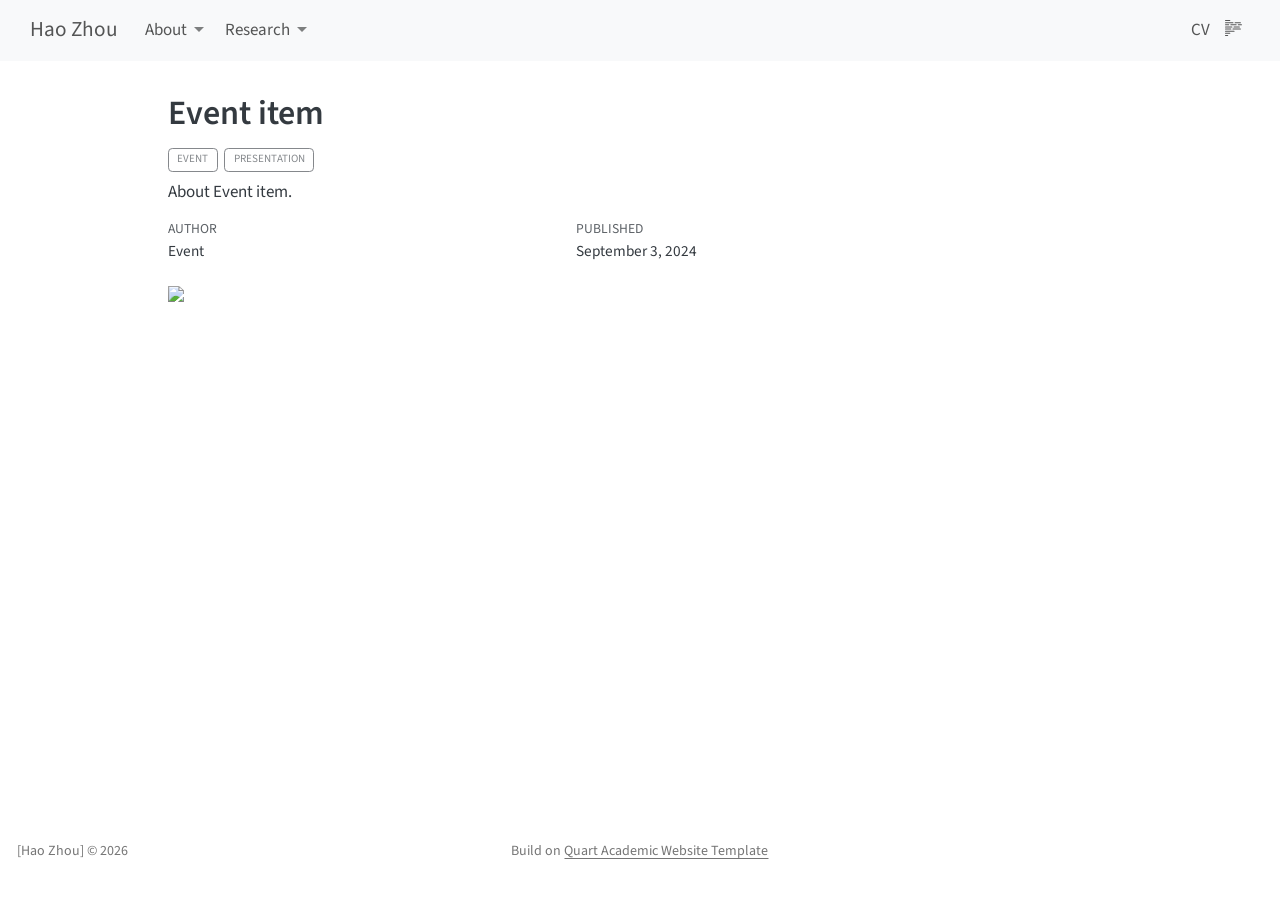
==== docs/posts/event-title/index.html @ 426ab24c "try" ====
<!DOCTYPE html>
<html xmlns="http://www.w3.org/1999/xhtml" lang="en" xml:lang="en"><head>

<meta charset="utf-8">
<meta name="generator" content="quarto-1.8.27">

<meta name="viewport" content="width=device-width, initial-scale=1.0, user-scalable=yes">

<meta name="author" content="Hao Zhou">
<meta name="dcterms.date" content="2024-09-03">
<meta name="description" content="Academic homepage of Hao Zhou">

<title>Event item – Hao Zhou</title>
<style>
code{white-space: pre-wrap;}
span.smallcaps{font-variant: small-caps;}
div.columns{display: flex; gap: min(4vw, 1.5em);}
div.column{flex: auto; overflow-x: auto;}
div.hanging-indent{margin-left: 1.5em; text-indent: -1.5em;}
ul.task-list{list-style: none;}
ul.task-list li input[type="checkbox"] {
  width: 0.8em;
  margin: 0 0.8em 0.2em -1em; /* quarto-specific, see https://github.com/quarto-dev/quarto-cli/issues/4556 */ 
  vertical-align: middle;
}
</style>


<script src="../../site_libs/quarto-nav/quarto-nav.js"></script>
<script src="../../site_libs/quarto-nav/headroom.min.js"></script>
<script src="../../site_libs/clipboard/clipboard.min.js"></script>
<script src="../../site_libs/quarto-search/autocomplete.umd.js"></script>
<script src="../../site_libs/quarto-search/fuse.min.js"></script>
<script src="../../site_libs/quarto-search/quarto-search.js"></script>
<meta name="quarto:offset" content="../../">
<script src="../../site_libs/quarto-html/quarto.js" type="module"></script>
<script src="../../site_libs/quarto-html/tabsets/tabsets.js" type="module"></script>
<script src="../../site_libs/quarto-html/axe/axe-check.js" type="module"></script>
<script src="../../site_libs/quarto-html/popper.min.js"></script>
<script src="../../site_libs/quarto-html/tippy.umd.min.js"></script>
<script src="../../site_libs/quarto-html/anchor.min.js"></script>
<link href="../../site_libs/quarto-html/tippy.css" rel="stylesheet">
<link href="../../site_libs/quarto-html/quarto-syntax-highlighting-ed96de9b727972fe78a7b5d16c58bf87.css" rel="stylesheet" id="quarto-text-highlighting-styles">
<script src="../../site_libs/bootstrap/bootstrap.min.js"></script>
<link href="../../site_libs/bootstrap/bootstrap-icons.css" rel="stylesheet">
<link href="../../site_libs/bootstrap/bootstrap-5e6bd0f431d9db1b2e65cd770f46ab1a.min.css" rel="stylesheet" append-hash="true" id="quarto-bootstrap" data-mode="light">
<script id="quarto-search-options" type="application/json">{
  "location": "navbar",
  "copy-button": false,
  "collapse-after": 3,
  "panel-placement": "end",
  "type": "textbox",
  "limit": 50,
  "keyboard-shortcut": [
    "f",
    "/",
    "s"
  ],
  "language": {
    "search-no-results-text": "No results",
    "search-matching-documents-text": "matching documents",
    "search-copy-link-title": "Copy link to search",
    "search-hide-matches-text": "Hide additional matches",
    "search-more-match-text": "more match in this document",
    "search-more-matches-text": "more matches in this document",
    "search-clear-button-title": "Clear",
    "search-text-placeholder": "",
    "search-detached-cancel-button-title": "Cancel",
    "search-submit-button-title": "Submit",
    "search-label": "Search"
  }
}</script>

<!-- 
Load Academicons v1: https://jpswalsh.github.io/academicons/
-->
<link rel="stylesheet" href="https://cdn.jsdelivr.net/gh/jpswalsh/academicons@1/css/academicons.min.css">

<link rel="stylesheet" href="http://maxcdn.bootstrapcdn.com/font-awesome/4.3.0/css/font-awesome.min.css">


<!---
The following code are needed to show dimension citation and altmetrics.
https://api.altmetric.com/embeds.html
https://badge.dimensions.ai/
--->

<script type="text/javascript" src="https://d1bxh8uas1mnw7.cloudfront.net/assets/embed.js"></script>

<script async="" src="https://badge.dimensions.ai/badge.js" charset="utf-8"></script>

<script type="text/javascript" src="//cdn.plu.mx/widget-popup.js"></script>


<link rel="stylesheet" href="../../styles.css">
<meta property="og:title" content="Event item – Hao Zhou">
<meta property="og:description" content="About Event item.">
<meta property="og:image" content="https://hao23zh.github.io/files/images/placeholder2.JPG">
<meta property="og:site_name" content="Hao Zhou">
<meta name="twitter:title" content="Event item – Hao Zhou">
<meta name="twitter:description" content="About Event item.">
<meta name="twitter:image" content="https://hao23zh.github.io/files/images/placeholder2.JPG">
<meta name="twitter:card" content="summary_large_image">
</head>

<body class="nav-fixed quarto-light">

<div id="quarto-search-results"></div>
  <header id="quarto-header" class="headroom fixed-top">
    <nav class="navbar navbar-expand-lg " data-bs-theme="dark">
      <div class="navbar-container container-fluid">
      <div class="navbar-brand-container mx-auto">
    <a class="navbar-brand" href="../../index.html">
    <span class="navbar-title">Hao Zhou</span>
    </a>
  </div>
            <div id="quarto-search" class="" title="Search"></div>
          <button class="navbar-toggler" type="button" data-bs-toggle="collapse" data-bs-target="#navbarCollapse" aria-controls="navbarCollapse" role="menu" aria-expanded="false" aria-label="Toggle navigation" onclick="if (window.quartoToggleHeadroom) { window.quartoToggleHeadroom(); }">
  <span class="navbar-toggler-icon"></span>
</button>
          <div class="collapse navbar-collapse" id="navbarCollapse">
            <ul class="navbar-nav navbar-nav-scroll me-auto">
  <li class="nav-item dropdown ">
    <a class="nav-link dropdown-toggle" href="#" id="nav-menu-about" role="link" data-bs-toggle="dropdown" aria-expanded="false">
 <span class="menu-text">About</span>
    </a>
    <ul class="dropdown-menu" aria-labelledby="nav-menu-about">    
        <li>
    <a class="dropdown-item" href="../../posts.html#category=news">
 <span class="dropdown-text">News</span></a>
  </li>  
        <li>
    <a class="dropdown-item" href="../../contact.html">
 <span class="dropdown-text">Contact</span></a>
  </li>  
    </ul>
  </li>
  <li class="nav-item dropdown ">
    <a class="nav-link dropdown-toggle" href="#" id="nav-menu-research" role="link" data-bs-toggle="dropdown" aria-expanded="false">
 <span class="menu-text">Research</span>
    </a>
    <ul class="dropdown-menu" aria-labelledby="nav-menu-research">    
        <li>
    <a class="dropdown-item" href="../../publications.html">
 <span class="dropdown-text">Publications</span></a>
  </li>  
        <li>
    <a class="dropdown-item" href="../../posts.html#category=paper">
 <span class="dropdown-text">Selected Papers</span></a>
  </li>  
        <li>
    <a class="dropdown-item" href="../../projects.html">
 <span class="dropdown-text">Grants</span></a>
  </li>  
    </ul>
  </li>
</ul>
            <ul class="navbar-nav navbar-nav-scroll ms-auto">
  <li class="nav-item">
    <a class="nav-link" href="../../files/nsf-biosketch.pdf"> 
<span class="menu-text">CV</span></a>
  </li>  
</ul>
          </div> <!-- /navcollapse -->
            <div class="quarto-navbar-tools">
  <a href="" class="quarto-reader-toggle quarto-navigation-tool px-1" onclick="window.quartoToggleReader(); return false;" title="Toggle reader mode">
  <div class="quarto-reader-toggle-btn">
  <i class="bi"></i>
  </div>
</a>
</div>
      </div> <!-- /container-fluid -->
    </nav>
</header>
<!-- content -->
<div id="quarto-content" class="quarto-container page-columns page-rows-contents page-layout-article page-navbar">
<!-- sidebar -->
<!-- margin-sidebar -->
    <div id="quarto-margin-sidebar" class="sidebar margin-sidebar zindex-bottom">
        
    </div>
<!-- main -->
<main class="content" id="quarto-document-content">

<header id="title-block-header" class="quarto-title-block default">
<div class="quarto-title">
<h1 class="title">Event item</h1>
  <div class="quarto-categories">
    <div class="quarto-category">event</div>
    <div class="quarto-category">presentation</div>
  </div>
  </div>

<div>
  <div class="description">
    About Event item.
  </div>
</div>


<div class="quarto-title-meta">

    <div>
    <div class="quarto-title-meta-heading">Author</div>
    <div class="quarto-title-meta-contents">
             <p>Event </p>
          </div>
  </div>
    
    <div>
    <div class="quarto-title-meta-heading">Published</div>
    <div class="quarto-title-meta-contents">
      <p class="date">September 3, 2024</p>
    </div>
  </div>
  
    
  </div>
  


</header>


<p><a href="https://drganghe.github.io/quarto-academic-website-template/"><img src="../..\files/images/placeholder2.JPG" class="img-fluid" style="width:90.0%"></a></p>
<!--Include social share buttons-->
<!-- 
AddToAny check more: https://www.addtoany.com/buttons/for/website 
Using includes will make edits easier, will only need to add or remove button here if needed.
https://quarto.org/docs/authoring/includes.html
-->
<div class="a2a_kit a2a_kit_size_32 a2a_default_style">
<p><a class="a2a_dd" href="https://www.addtoany.com/share"></a> <a class="a2a_button_linkedin"></a> <a class="a2a_button_bluesky"></a> <a class="a2a_button_facebook"></a> <a class="a2a_button_copy_link"></a> <a class="a2a_button_email"></a></p>
</div>
<script async="" src="https://static.addtoany.com/menu/page.js"></script>



</main> <!-- /main -->
<script id="quarto-html-after-body" type="application/javascript">
  window.document.addEventListener("DOMContentLoaded", function (event) {
    const icon = "";
    const anchorJS = new window.AnchorJS();
    anchorJS.options = {
      placement: 'right',
      icon: icon
    };
    anchorJS.add('.anchored');
    const isCodeAnnotation = (el) => {
      for (const clz of el.classList) {
        if (clz.startsWith('code-annotation-')) {                     
          return true;
        }
      }
      return false;
    }
    const onCopySuccess = function(e) {
      // button target
      const button = e.trigger;
      // don't keep focus
      button.blur();
      // flash "checked"
      button.classList.add('code-copy-button-checked');
      var currentTitle = button.getAttribute("title");
      button.setAttribute("title", "Copied!");
      let tooltip;
      if (window.bootstrap) {
        button.setAttribute("data-bs-toggle", "tooltip");
        button.setAttribute("data-bs-placement", "left");
        button.setAttribute("data-bs-title", "Copied!");
        tooltip = new bootstrap.Tooltip(button, 
          { trigger: "manual", 
            customClass: "code-copy-button-tooltip",
            offset: [0, -8]});
        tooltip.show();    
      }
      setTimeout(function() {
        if (tooltip) {
          tooltip.hide();
          button.removeAttribute("data-bs-title");
          button.removeAttribute("data-bs-toggle");
          button.removeAttribute("data-bs-placement");
        }
        button.setAttribute("title", currentTitle);
        button.classList.remove('code-copy-button-checked');
      }, 1000);
      // clear code selection
      e.clearSelection();
    }
    const getTextToCopy = function(trigger) {
      const outerScaffold = trigger.parentElement.cloneNode(true);
      const codeEl = outerScaffold.querySelector('code');
      for (const childEl of codeEl.children) {
        if (isCodeAnnotation(childEl)) {
          childEl.remove();
        }
      }
      return codeEl.innerText;
    }
    const clipboard = new window.ClipboardJS('.code-copy-button:not([data-in-quarto-modal])', {
      text: getTextToCopy
    });
    clipboard.on('success', onCopySuccess);
    if (window.document.getElementById('quarto-embedded-source-code-modal')) {
      const clipboardModal = new window.ClipboardJS('.code-copy-button[data-in-quarto-modal]', {
        text: getTextToCopy,
        container: window.document.getElementById('quarto-embedded-source-code-modal')
      });
      clipboardModal.on('success', onCopySuccess);
    }
      var localhostRegex = new RegExp(/^(?:http|https):\/\/localhost\:?[0-9]*\//);
      var mailtoRegex = new RegExp(/^mailto:/);
        var filterRegex = new RegExp("^(?:http:|https:)\/\/hao23zh\.github\.io\/custom");
      var isInternal = (href) => {
          return filterRegex.test(href) || localhostRegex.test(href) || mailtoRegex.test(href);
      }
      // Inspect non-navigation links and adorn them if external
     var links = window.document.querySelectorAll('a[href]:not(.nav-link):not(.navbar-brand):not(.toc-action):not(.sidebar-link):not(.sidebar-item-toggle):not(.pagination-link):not(.no-external):not([aria-hidden]):not(.dropdown-item):not(.quarto-navigation-tool):not(.about-link)');
      for (var i=0; i<links.length; i++) {
        const link = links[i];
        if (!isInternal(link.href)) {
          // undo the damage that might have been done by quarto-nav.js in the case of
          // links that we want to consider external
          if (link.dataset.originalHref !== undefined) {
            link.href = link.dataset.originalHref;
          }
            // target, if specified
            link.setAttribute("target", "_blank");
            if (link.getAttribute("rel") === null) {
              link.setAttribute("rel", "noopener");
            }
        }
      }
    function tippyHover(el, contentFn, onTriggerFn, onUntriggerFn) {
      const config = {
        allowHTML: true,
        maxWidth: 500,
        delay: 100,
        arrow: false,
        appendTo: function(el) {
            return el.parentElement;
        },
        interactive: true,
        interactiveBorder: 10,
        theme: 'quarto',
        placement: 'bottom-start',
      };
      if (contentFn) {
        config.content = contentFn;
      }
      if (onTriggerFn) {
        config.onTrigger = onTriggerFn;
      }
      if (onUntriggerFn) {
        config.onUntrigger = onUntriggerFn;
      }
      window.tippy(el, config); 
    }
    const noterefs = window.document.querySelectorAll('a[role="doc-noteref"]');
    for (var i=0; i<noterefs.length; i++) {
      const ref = noterefs[i];
      tippyHover(ref, function() {
        // use id or data attribute instead here
        let href = ref.getAttribute('data-footnote-href') || ref.getAttribute('href');
        try { href = new URL(href).hash; } catch {}
        const id = href.replace(/^#\/?/, "");
        const note = window.document.getElementById(id);
        if (note) {
          return note.innerHTML;
        } else {
          return "";
        }
      });
    }
    const xrefs = window.document.querySelectorAll('a.quarto-xref');
    const processXRef = (id, note) => {
      // Strip column container classes
      const stripColumnClz = (el) => {
        el.classList.remove("page-full", "page-columns");
        if (el.children) {
          for (const child of el.children) {
            stripColumnClz(child);
          }
        }
      }
      stripColumnClz(note)
      if (id === null || id.startsWith('sec-')) {
        // Special case sections, only their first couple elements
        const container = document.createElement("div");
        if (note.children && note.children.length > 2) {
          container.appendChild(note.children[0].cloneNode(true));
          for (let i = 1; i < note.children.length; i++) {
            const child = note.children[i];
            if (child.tagName === "P" && child.innerText === "") {
              continue;
            } else {
              container.appendChild(child.cloneNode(true));
              break;
            }
          }
          if (window.Quarto?.typesetMath) {
            window.Quarto.typesetMath(container);
          }
          return container.innerHTML
        } else {
          if (window.Quarto?.typesetMath) {
            window.Quarto.typesetMath(note);
          }
          return note.innerHTML;
        }
      } else {
        // Remove any anchor links if they are present
        const anchorLink = note.querySelector('a.anchorjs-link');
        if (anchorLink) {
          anchorLink.remove();
        }
        if (window.Quarto?.typesetMath) {
          window.Quarto.typesetMath(note);
        }
        if (note.classList.contains("callout")) {
          return note.outerHTML;
        } else {
          return note.innerHTML;
        }
      }
    }
    for (var i=0; i<xrefs.length; i++) {
      const xref = xrefs[i];
      tippyHover(xref, undefined, function(instance) {
        instance.disable();
        let url = xref.getAttribute('href');
        let hash = undefined; 
        if (url.startsWith('#')) {
          hash = url;
        } else {
          try { hash = new URL(url).hash; } catch {}
        }
        if (hash) {
          const id = hash.replace(/^#\/?/, "");
          const note = window.document.getElementById(id);
          if (note !== null) {
            try {
              const html = processXRef(id, note.cloneNode(true));
              instance.setContent(html);
            } finally {
              instance.enable();
              instance.show();
            }
          } else {
            // See if we can fetch this
            fetch(url.split('#')[0])
            .then(res => res.text())
            .then(html => {
              const parser = new DOMParser();
              const htmlDoc = parser.parseFromString(html, "text/html");
              const note = htmlDoc.getElementById(id);
              if (note !== null) {
                const html = processXRef(id, note);
                instance.setContent(html);
              } 
            }).finally(() => {
              instance.enable();
              instance.show();
            });
          }
        } else {
          // See if we can fetch a full url (with no hash to target)
          // This is a special case and we should probably do some content thinning / targeting
          fetch(url)
          .then(res => res.text())
          .then(html => {
            const parser = new DOMParser();
            const htmlDoc = parser.parseFromString(html, "text/html");
            const note = htmlDoc.querySelector('main.content');
            if (note !== null) {
              // This should only happen for chapter cross references
              // (since there is no id in the URL)
              // remove the first header
              if (note.children.length > 0 && note.children[0].tagName === "HEADER") {
                note.children[0].remove();
              }
              const html = processXRef(null, note);
              instance.setContent(html);
            } 
          }).finally(() => {
            instance.enable();
            instance.show();
          });
        }
      }, function(instance) {
      });
    }
        let selectedAnnoteEl;
        const selectorForAnnotation = ( cell, annotation) => {
          let cellAttr = 'data-code-cell="' + cell + '"';
          let lineAttr = 'data-code-annotation="' +  annotation + '"';
          const selector = 'span[' + cellAttr + '][' + lineAttr + ']';
          return selector;
        }
        const selectCodeLines = (annoteEl) => {
          const doc = window.document;
          const targetCell = annoteEl.getAttribute("data-target-cell");
          const targetAnnotation = annoteEl.getAttribute("data-target-annotation");
          const annoteSpan = window.document.querySelector(selectorForAnnotation(targetCell, targetAnnotation));
          const lines = annoteSpan.getAttribute("data-code-lines").split(",");
          const lineIds = lines.map((line) => {
            return targetCell + "-" + line;
          })
          let top = null;
          let height = null;
          let parent = null;
          if (lineIds.length > 0) {
              //compute the position of the single el (top and bottom and make a div)
              const el = window.document.getElementById(lineIds[0]);
              top = el.offsetTop;
              height = el.offsetHeight;
              parent = el.parentElement.parentElement;
            if (lineIds.length > 1) {
              const lastEl = window.document.getElementById(lineIds[lineIds.length - 1]);
              const bottom = lastEl.offsetTop + lastEl.offsetHeight;
              height = bottom - top;
            }
            if (top !== null && height !== null && parent !== null) {
              // cook up a div (if necessary) and position it 
              let div = window.document.getElementById("code-annotation-line-highlight");
              if (div === null) {
                div = window.document.createElement("div");
                div.setAttribute("id", "code-annotation-line-highlight");
                div.style.position = 'absolute';
                parent.appendChild(div);
              }
              div.style.top = top - 2 + "px";
              div.style.height = height + 4 + "px";
              div.style.left = 0;
              let gutterDiv = window.document.getElementById("code-annotation-line-highlight-gutter");
              if (gutterDiv === null) {
                gutterDiv = window.document.createElement("div");
                gutterDiv.setAttribute("id", "code-annotation-line-highlight-gutter");
                gutterDiv.style.position = 'absolute';
                const codeCell = window.document.getElementById(targetCell);
                const gutter = codeCell.querySelector('.code-annotation-gutter');
                gutter.appendChild(gutterDiv);
              }
              gutterDiv.style.top = top - 2 + "px";
              gutterDiv.style.height = height + 4 + "px";
            }
            selectedAnnoteEl = annoteEl;
          }
        };
        const unselectCodeLines = () => {
          const elementsIds = ["code-annotation-line-highlight", "code-annotation-line-highlight-gutter"];
          elementsIds.forEach((elId) => {
            const div = window.document.getElementById(elId);
            if (div) {
              div.remove();
            }
          });
          selectedAnnoteEl = undefined;
        };
          // Handle positioning of the toggle
      window.addEventListener(
        "resize",
        throttle(() => {
          elRect = undefined;
          if (selectedAnnoteEl) {
            selectCodeLines(selectedAnnoteEl);
          }
        }, 10)
      );
      function throttle(fn, ms) {
      let throttle = false;
      let timer;
        return (...args) => {
          if(!throttle) { // first call gets through
              fn.apply(this, args);
              throttle = true;
          } else { // all the others get throttled
              if(timer) clearTimeout(timer); // cancel #2
              timer = setTimeout(() => {
                fn.apply(this, args);
                timer = throttle = false;
              }, ms);
          }
        };
      }
        // Attach click handler to the DT
        const annoteDls = window.document.querySelectorAll('dt[data-target-cell]');
        for (const annoteDlNode of annoteDls) {
          annoteDlNode.addEventListener('click', (event) => {
            const clickedEl = event.target;
            if (clickedEl !== selectedAnnoteEl) {
              unselectCodeLines();
              const activeEl = window.document.querySelector('dt[data-target-cell].code-annotation-active');
              if (activeEl) {
                activeEl.classList.remove('code-annotation-active');
              }
              selectCodeLines(clickedEl);
              clickedEl.classList.add('code-annotation-active');
            } else {
              // Unselect the line
              unselectCodeLines();
              clickedEl.classList.remove('code-annotation-active');
            }
          });
        }
    const findCites = (el) => {
      const parentEl = el.parentElement;
      if (parentEl) {
        const cites = parentEl.dataset.cites;
        if (cites) {
          return {
            el,
            cites: cites.split(' ')
          };
        } else {
          return findCites(el.parentElement)
        }
      } else {
        return undefined;
      }
    };
    var bibliorefs = window.document.querySelectorAll('a[role="doc-biblioref"]');
    for (var i=0; i<bibliorefs.length; i++) {
      const ref = bibliorefs[i];
      const citeInfo = findCites(ref);
      if (citeInfo) {
        tippyHover(citeInfo.el, function() {
          var popup = window.document.createElement('div');
          citeInfo.cites.forEach(function(cite) {
            var citeDiv = window.document.createElement('div');
            citeDiv.classList.add('hanging-indent');
            citeDiv.classList.add('csl-entry');
            var biblioDiv = window.document.getElementById('ref-' + cite);
            if (biblioDiv) {
              citeDiv.innerHTML = biblioDiv.innerHTML;
            }
            popup.appendChild(citeDiv);
          });
          return popup.innerHTML;
        });
      }
    }
  });
  </script>
</div> <!-- /content -->
<footer class="footer">
  <div class="nav-footer">
    <div class="nav-footer-left">
[Hao Zhou] ©
<script>document.write(new Date().getFullYear())</script>
</div>   
    <div class="nav-footer-center">
<p>Build on <a href="https://github.com/drganghe/quarto-academic-website-template">Quart Academic Website Template</a></p>
</div>
    <div class="nav-footer-right">
      &nbsp;
    </div>
  </div>
</footer>




</body></html>
---- docs/site_libs/quarto-html/quarto-syntax-highlighting-ed96de9b727972fe78a7b5d16c58bf87.css ----
/* quarto syntax highlight colors */
:root {
  --quarto-hl-ot-color: #003B4F;
  --quarto-hl-at-color: #657422;
  --quarto-hl-ss-color: #20794D;
  --quarto-hl-an-color: #5E5E5E;
  --quarto-hl-fu-color: #4758AB;
  --quarto-hl-st-color: #20794D;
  --quarto-hl-cf-color: #003B4F;
  --quarto-hl-op-color: #5E5E5E;
  --quarto-hl-er-color: #AD0000;
  --quarto-hl-bn-color: #AD0000;
  --quarto-hl-al-color: #AD0000;
  --quarto-hl-va-color: #111111;
  --quarto-hl-bu-color: inherit;
  --quarto-hl-ex-color: inherit;
  --quarto-hl-pp-color: #AD0000;
  --quarto-hl-in-color: #5E5E5E;
  --quarto-hl-vs-color: #20794D;
  --quarto-hl-wa-color: #5E5E5E;
  --quarto-hl-do-color: #5E5E5E;
  --quarto-hl-im-color: #00769E;
  --quarto-hl-ch-color: #20794D;
  --quarto-hl-dt-color: #AD0000;
  --quarto-hl-fl-color: #AD0000;
  --quarto-hl-co-color: #5E5E5E;
  --quarto-hl-cv-color: #5E5E5E;
  --quarto-hl-cn-color: #8f5902;
  --quarto-hl-sc-color: #5E5E5E;
  --quarto-hl-dv-color: #AD0000;
  --quarto-hl-kw-color: #003B4F;
}

/* other quarto variables */
:root {
  --quarto-font-monospace: SFMono-Regular, Menlo, Monaco, Consolas, "Liberation Mono", "Courier New", monospace;
}

/* syntax highlight based on Pandoc's rules */
pre > code.sourceCode > span {
  color: #003B4F;
}

code.sourceCode > span {
  color: #003B4F;
}

div.sourceCode,
div.sourceCode pre.sourceCode {
  color: #003B4F;
}

/* Normal */
code span {
  color: #003B4F;
}

/* Alert */
code span.al {
  color: #AD0000;
  font-style: inherit;
}

/* Annotation */
code span.an {
  color: #5E5E5E;
  font-style: inherit;
}

/* Attribute */
code span.at {
  color: #657422;
  font-style: inherit;
}

/* BaseN */
code span.bn {
  color: #AD0000;
  font-style: inherit;
}

/* BuiltIn */
code span.bu {
  font-style: inherit;
}

/* ControlFlow */
code span.cf {
  color: #003B4F;
  font-weight: bold;
  font-style: inherit;
}

/* Char */
code span.ch {
  color: #20794D;
  font-style: inherit;
}

/* Constant */
code span.cn {
  color: #8f5902;
  font-style: inherit;
}

/* Comment */
code span.co {
  color: #5E5E5E;
  font-style: inherit;
}

/* CommentVar */
code span.cv {
  color: #5E5E5E;
  font-style: italic;
}

/* Documentation */
code span.do {
  color: #5E5E5E;
  font-style: italic;
}

/* DataType */
code span.dt {
  color: #AD0000;
  font-style: inherit;
}

/* DecVal */
code span.dv {
  color: #AD0000;
  font-style: inherit;
}

/* Error */
code span.er {
  color: #AD0000;
  font-style: inherit;
}

/* Extension */
code span.ex {
  font-style: inherit;
}

/* Float */
code span.fl {
  color: #AD0000;
  font-style: inherit;
}

/* Function */
code span.fu {
  color: #4758AB;
  font-style: inherit;
}

/* Import */
code span.im {
  color: #00769E;
  font-style: inherit;
}

/* Information */
code span.in {
  color: #5E5E5E;
  font-style: inherit;
}

/* Keyword */
code span.kw {
  color: #003B4F;
  font-weight: bold;
  font-style: inherit;
}

/* Operator */
code span.op {
  color: #5E5E5E;
  font-style: inherit;
}

/* Other */
code span.ot {
  color: #003B4F;
  font-style: inherit;
}

/* Preprocessor */
code span.pp {
  color: #AD0000;
  font-style: inherit;
}

/* SpecialChar */
code span.sc {
  color: #5E5E5E;
  font-style: inherit;
}

/* SpecialString */
code span.ss {
  color: #20794D;
  font-style: inherit;
}

/* String */
code span.st {
  color: #20794D;
  font-style: inherit;
}

/* Variable */
code span.va {
  color: #111111;
  font-style: inherit;
}

/* VerbatimString */
code span.vs {
  color: #20794D;
  font-style: inherit;
}

/* Warning */
code span.wa {
  color: #5E5E5E;
  font-style: italic;
}

.prevent-inlining {
  content: "</";
}

/*# sourceMappingURL=0920dd6d7437995b8cdf7429764427b1.css.map */
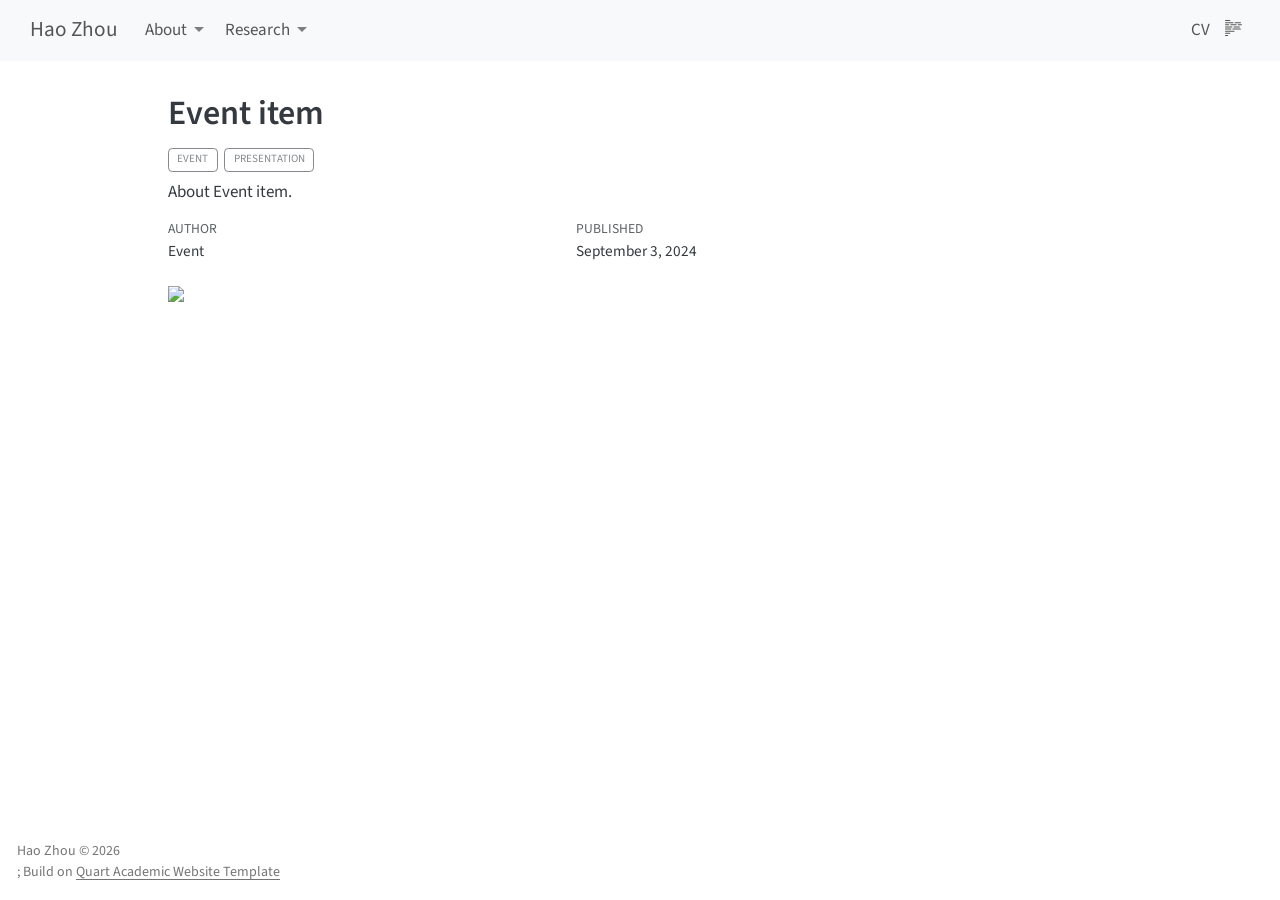
==== commit 9c2beb26: "try" ====
--- a/docs/posts/event-title/index.html
+++ b/docs/posts/event-title/index.html
@@ -646,12 +646,13 @@
 <footer class="footer">
   <div class="nav-footer">
     <div class="nav-footer-left">
-[Hao Zhou] ©
+Hao Zhou ©
 <script>document.write(new Date().getFullYear())</script>
+<p>; Build on <a href="https://github.com/drganghe/quarto-academic-website-template">Quart Academic Website Template</a></p>
 </div>   
     <div class="nav-footer-center">
-<p>Build on <a href="https://github.com/drganghe/quarto-academic-website-template">Quart Academic Website Template</a></p>
-</div>
+      &nbsp;
+    </div>
     <div class="nav-footer-right">
       &nbsp;
     </div>
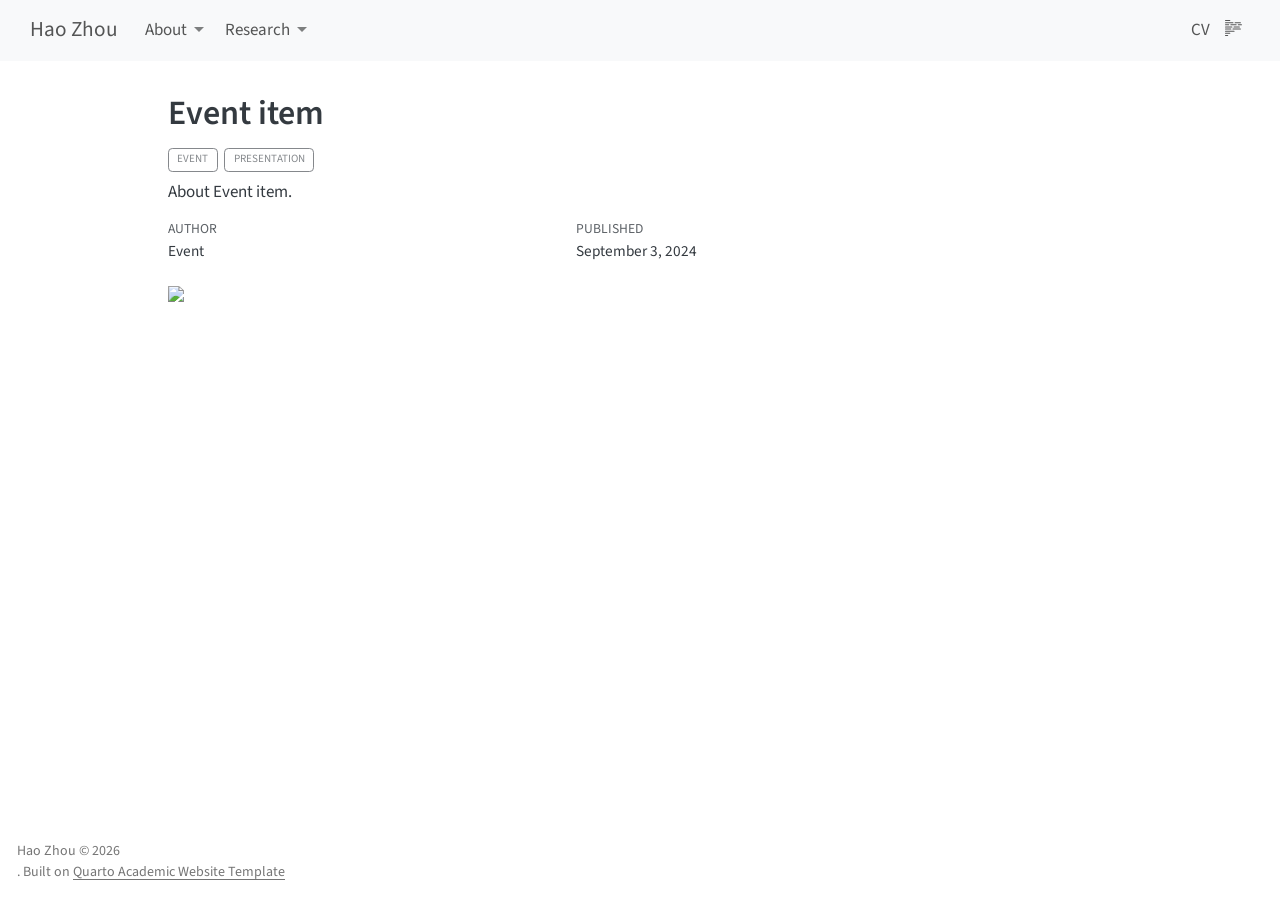
==== commit e22bca6d: "update footer" ====
--- a/docs/posts/event-title/index.html
+++ b/docs/posts/event-title/index.html
@@ -648,7 +648,7 @@
     <div class="nav-footer-left">
 Hao Zhou ©
 <script>document.write(new Date().getFullYear())</script>
-<p>; Build on <a href="https://github.com/drganghe/quarto-academic-website-template">Quart Academic Website Template</a></p>
+<p>. Built on <a href="https://github.com/drganghe/quarto-academic-website-template">Quarto Academic Website Template</a></p>
 </div>   
     <div class="nav-footer-center">
       &nbsp;
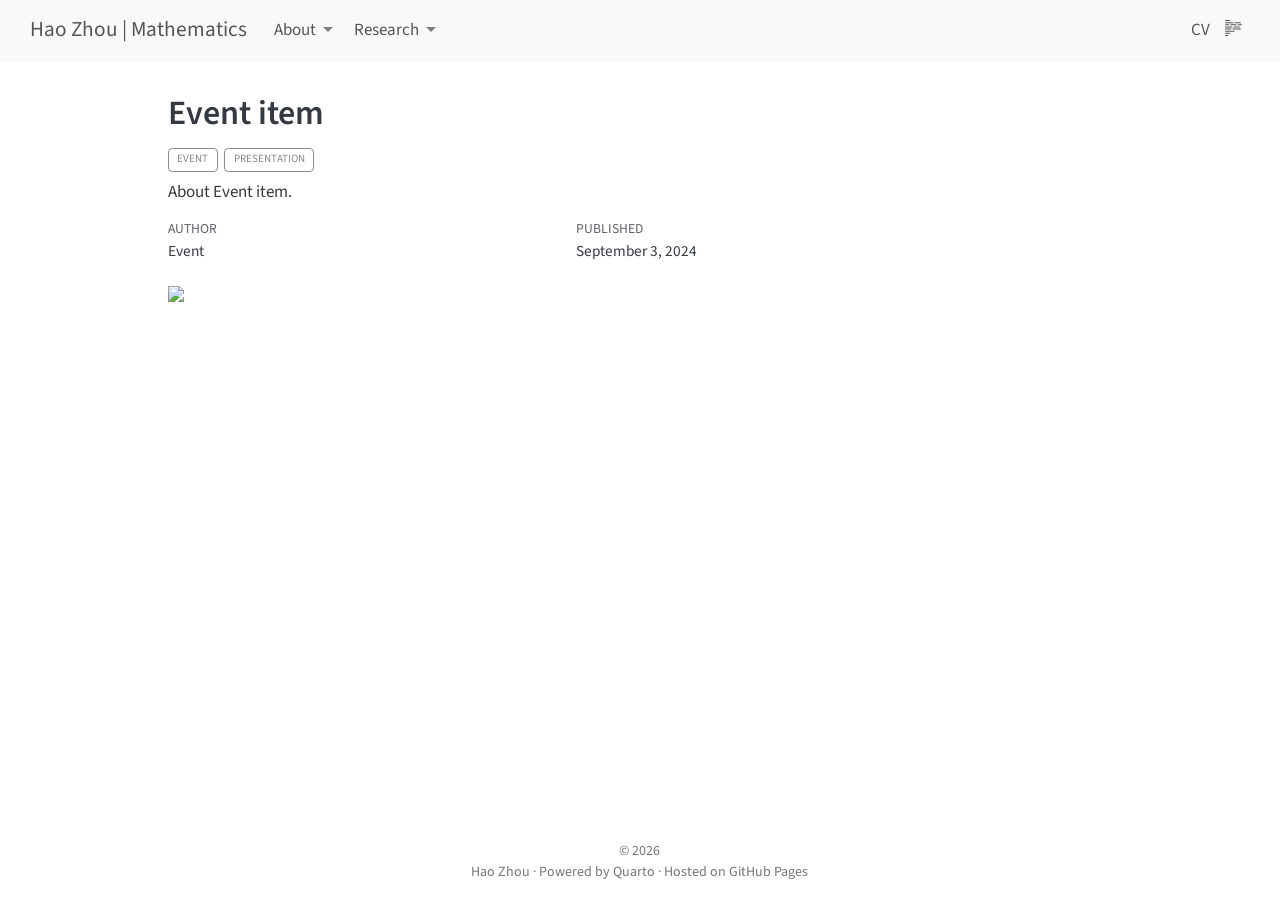
==== commit 8f52ad87: "update footer" ====
--- a/docs/posts/event-title/index.html
+++ b/docs/posts/event-title/index.html
@@ -10,7 +10,7 @@
 <meta name="dcterms.date" content="2024-09-03">
 <meta name="description" content="Academic homepage of Hao Zhou">
 
-<title>Event item – Hao Zhou</title>
+<title>Event item – Hao Zhou | Mathematics</title>
 <style>
 code{white-space: pre-wrap;}
 span.smallcaps{font-variant: small-caps;}
@@ -93,11 +93,11 @@
 
 
 <link rel="stylesheet" href="../../styles.css">
-<meta property="og:title" content="Event item – Hao Zhou">
+<meta property="og:title" content="Event item – Hao Zhou | Mathematics">
 <meta property="og:description" content="About Event item.">
 <meta property="og:image" content="https://hao23zh.github.io/files/images/placeholder2.JPG">
-<meta property="og:site_name" content="Hao Zhou">
-<meta name="twitter:title" content="Event item – Hao Zhou">
+<meta property="og:site_name" content="Hao Zhou | Mathematics">
+<meta name="twitter:title" content="Event item – Hao Zhou | Mathematics">
 <meta name="twitter:description" content="About Event item.">
 <meta name="twitter:image" content="https://hao23zh.github.io/files/images/placeholder2.JPG">
 <meta name="twitter:card" content="summary_large_image">
@@ -111,7 +111,7 @@
       <div class="navbar-container container-fluid">
       <div class="navbar-brand-container mx-auto">
     <a class="navbar-brand" href="../../index.html">
-    <span class="navbar-title">Hao Zhou</span>
+    <span class="navbar-title">Hao Zhou | Mathematics</span>
     </a>
   </div>
             <div id="quarto-search" class="" title="Search"></div>
@@ -646,13 +646,13 @@
 <footer class="footer">
   <div class="nav-footer">
     <div class="nav-footer-left">
-Hao Zhou ©
+      &nbsp;
+    </div>   
+    <div class="nav-footer-center">
+©
 <script>document.write(new Date().getFullYear())</script>
-<p>. Built on <a href="https://github.com/drganghe/quarto-academic-website-template">Quarto Academic Website Template</a></p>
-</div>   
-    <div class="nav-footer-center">
-      &nbsp;
-    </div>
+<p>Hao Zhou · Powered by Quarto · Hosted on GitHub Pages</p>
+</div>
     <div class="nav-footer-right">
       &nbsp;
     </div>
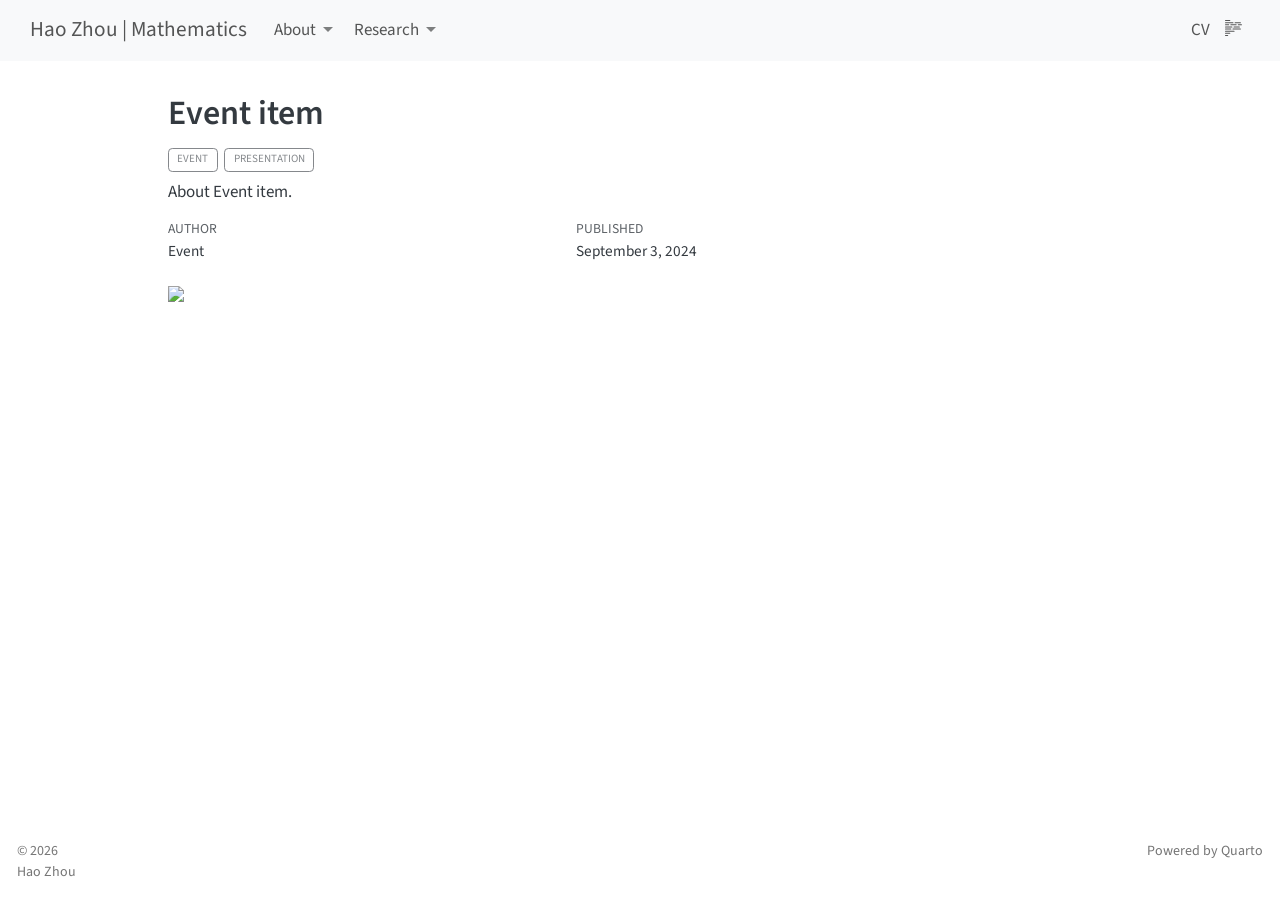
==== commit 6a9bba65: "update footer" ====
--- a/docs/posts/event-title/index.html
+++ b/docs/posts/event-title/index.html
@@ -646,16 +646,16 @@
 <footer class="footer">
   <div class="nav-footer">
     <div class="nav-footer-left">
-      &nbsp;
-    </div>   
-    <div class="nav-footer-center">
 ©
 <script>document.write(new Date().getFullYear())</script>
-<p>Hao Zhou · Powered by Quarto · Hosted on GitHub Pages</p>
-</div>
-    <div class="nav-footer-right">
+<p>Hao Zhou</p>
+</div>   
+    <div class="nav-footer-center">
       &nbsp;
     </div>
+    <div class="nav-footer-right">
+<p>Powered by Quarto</p>
+</div>
   </div>
 </footer>
 
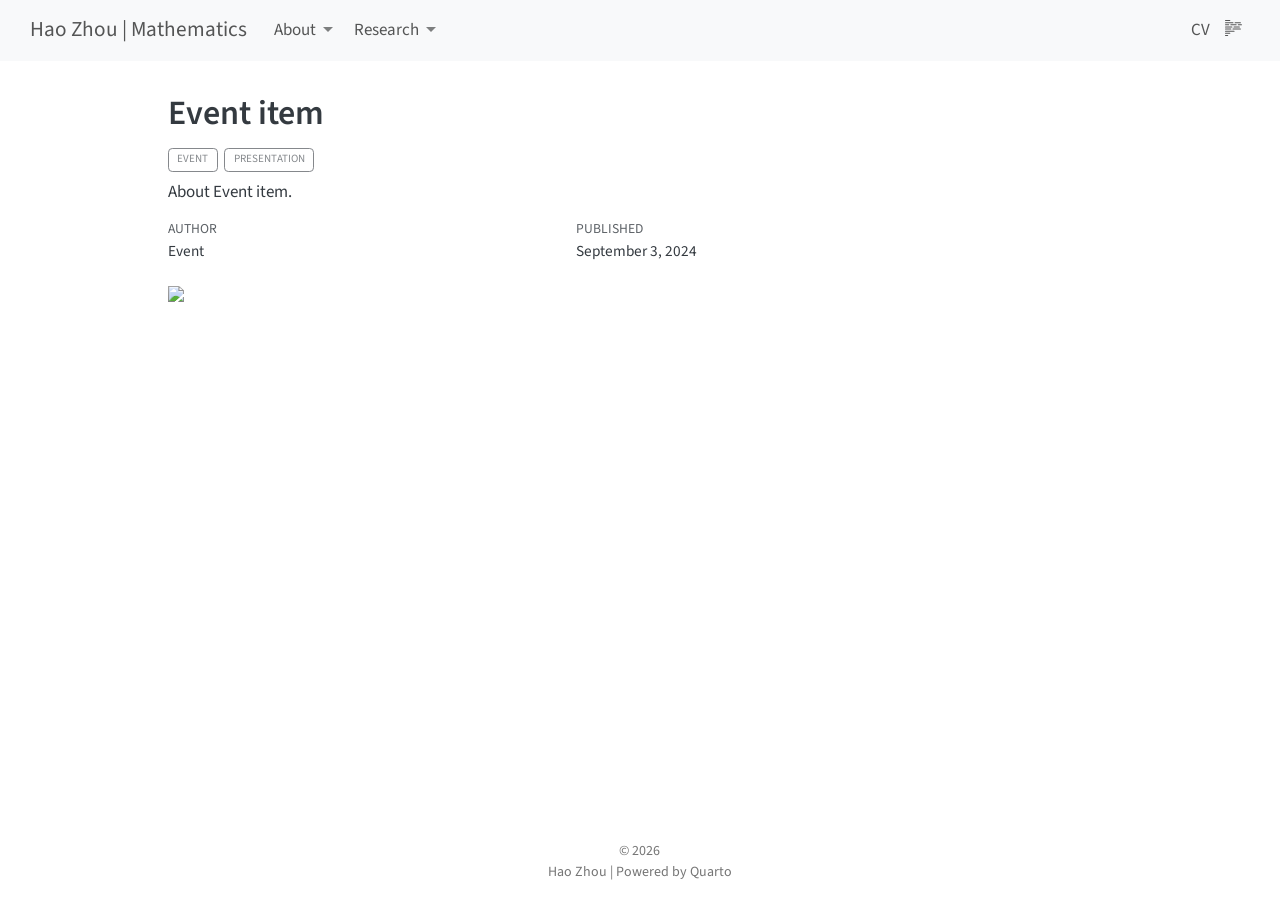
==== commit 1796c6d1: "update" ====
--- a/docs/posts/event-title/index.html
+++ b/docs/posts/event-title/index.html
@@ -157,7 +157,7 @@
 </ul>
             <ul class="navbar-nav navbar-nav-scroll ms-auto">
   <li class="nav-item">
-    <a class="nav-link" href="../../files/nsf-biosketch.pdf"> 
+    <a class="nav-link" href="../../files/cv_haozhou.pdf"> 
 <span class="menu-text">CV</span></a>
   </li>  
 </ul>
@@ -646,16 +646,16 @@
 <footer class="footer">
   <div class="nav-footer">
     <div class="nav-footer-left">
+      &nbsp;
+    </div>   
+    <div class="nav-footer-center">
 ©
 <script>document.write(new Date().getFullYear())</script>
-<p>Hao Zhou</p>
-</div>   
-    <div class="nav-footer-center">
+<p>Hao Zhou | Powered by Quarto</p>
+</div>
+    <div class="nav-footer-right">
       &nbsp;
     </div>
-    <div class="nav-footer-right">
-<p>Powered by Quarto</p>
-</div>
   </div>
 </footer>
 
--- a/docs/styles.css
+++ b/docs/styles.css
@@ -0,0 +1,4 @@
+/* css styles */
+.footer-items {
+    white-space: nowrap;
+}
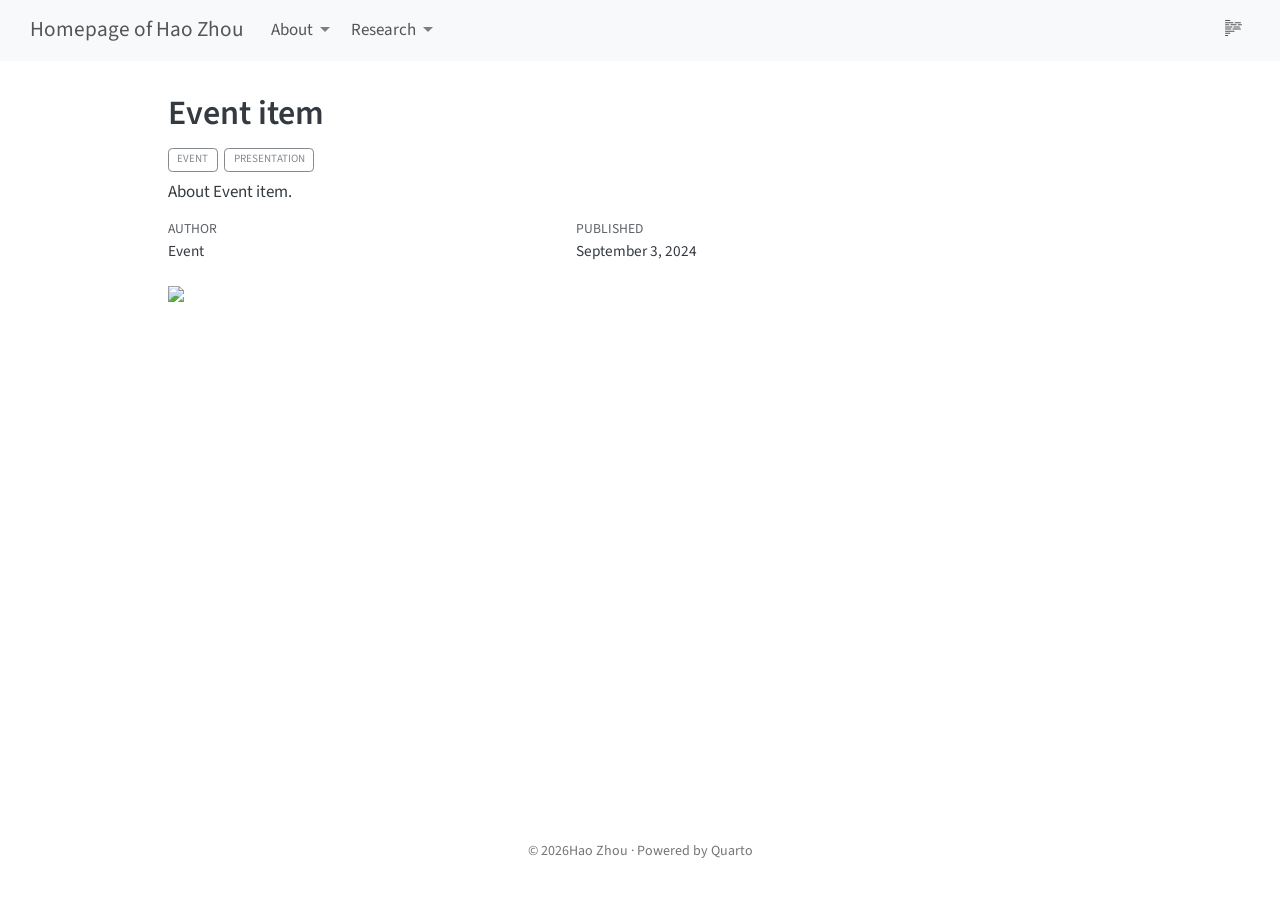
==== commit 038e7329: "update" ====
--- a/docs/posts/event-title/index.html
+++ b/docs/posts/event-title/index.html
@@ -10,7 +10,7 @@
 <meta name="dcterms.date" content="2024-09-03">
 <meta name="description" content="Academic homepage of Hao Zhou">
 
-<title>Event item – Hao Zhou | Mathematics</title>
+<title>Event item – Homepage of Hao Zhou</title>
 <style>
 code{white-space: pre-wrap;}
 span.smallcaps{font-variant: small-caps;}
@@ -38,7 +38,6 @@
 <script src="../../site_libs/quarto-html/axe/axe-check.js" type="module"></script>
 <script src="../../site_libs/quarto-html/popper.min.js"></script>
 <script src="../../site_libs/quarto-html/tippy.umd.min.js"></script>
-<script src="../../site_libs/quarto-html/anchor.min.js"></script>
 <link href="../../site_libs/quarto-html/tippy.css" rel="stylesheet">
 <link href="../../site_libs/quarto-html/quarto-syntax-highlighting-ed96de9b727972fe78a7b5d16c58bf87.css" rel="stylesheet" id="quarto-text-highlighting-styles">
 <script src="../../site_libs/bootstrap/bootstrap.min.js"></script>
@@ -93,11 +92,11 @@
 
 
 <link rel="stylesheet" href="../../styles.css">
-<meta property="og:title" content="Event item – Hao Zhou | Mathematics">
+<meta property="og:title" content="Event item – Homepage of Hao Zhou">
 <meta property="og:description" content="About Event item.">
 <meta property="og:image" content="https://hao23zh.github.io/files/images/placeholder2.JPG">
-<meta property="og:site_name" content="Hao Zhou | Mathematics">
-<meta name="twitter:title" content="Event item – Hao Zhou | Mathematics">
+<meta property="og:site_name" content="Homepage of Hao Zhou">
+<meta name="twitter:title" content="Event item – Homepage of Hao Zhou">
 <meta name="twitter:description" content="About Event item.">
 <meta name="twitter:image" content="https://hao23zh.github.io/files/images/placeholder2.JPG">
 <meta name="twitter:card" content="summary_large_image">
@@ -111,7 +110,7 @@
       <div class="navbar-container container-fluid">
       <div class="navbar-brand-container mx-auto">
     <a class="navbar-brand" href="../../index.html">
-    <span class="navbar-title">Hao Zhou | Mathematics</span>
+    <span class="navbar-title">Homepage of Hao Zhou</span>
     </a>
   </div>
             <div id="quarto-search" class="" title="Search"></div>
@@ -148,18 +147,8 @@
     <a class="dropdown-item" href="../../posts.html#category=paper">
  <span class="dropdown-text">Selected Papers</span></a>
   </li>  
-        <li>
-    <a class="dropdown-item" href="../../projects.html">
- <span class="dropdown-text">Grants</span></a>
-  </li>  
     </ul>
   </li>
-</ul>
-            <ul class="navbar-nav navbar-nav-scroll ms-auto">
-  <li class="nav-item">
-    <a class="nav-link" href="../../files/cv_haozhou.pdf"> 
-<span class="menu-text">CV</span></a>
-  </li>  
 </ul>
           </div> <!-- /navcollapse -->
             <div class="quarto-navbar-tools">
@@ -239,13 +228,6 @@
 </main> <!-- /main -->
 <script id="quarto-html-after-body" type="application/javascript">
   window.document.addEventListener("DOMContentLoaded", function (event) {
-    const icon = "";
-    const anchorJS = new window.AnchorJS();
-    anchorJS.options = {
-      placement: 'right',
-      icon: icon
-    };
-    anchorJS.add('.anchored');
     const isCodeAnnotation = (el) => {
       for (const clz of el.classList) {
         if (clz.startsWith('code-annotation-')) {                     
@@ -651,7 +633,7 @@
     <div class="nav-footer-center">
 ©
 <script>document.write(new Date().getFullYear())</script>
-<p>Hao Zhou | Powered by Quarto</p>
+<p>Hao Zhou · Powered by Quarto</p>
 </div>
     <div class="nav-footer-right">
       &nbsp;
--- a/docs/styles.css
+++ b/docs/styles.css
@@ -1,4 +1,64 @@
 /* css styles */
-.footer-items {
-    white-space: nowrap;
+/* 1. 移除照片下方链接的“按钮感”，使其像普通学术链接 */
+.column i.bi {
+  margin-right: 8px;
+  color: #0b59a7; /* 统一图标颜色 */
+}
+
+.column a {
+  text-decoration: none;
+  color: #0b59a7;
+  font-size: 0.95em;
+}
+
+.column a:hover {
+  text-decoration: underline;
+}
+
+/* 强制脚标内容不换行 */
+.nav-footer-center {
+  white-space: nowrap !important;
+  display: flex !important;
+  justify-content: center !important;
+  width: 100%;
+}
+
+.nav-footer-left, .nav-footer-right {
+  display: none !important; 
+}
+
+
+/* 3. 首页大标题间距调整 */
+h1.title {
+  margin-bottom: 1.5rem;
+}
+
+
+/* 1. 让 Listing 的条目更紧凑 */
+.quarto-post {
+  padding-top: 1em !important;
+  padding-bottom: 1em !important;
+  border-bottom: 1px solid #eee;
+}
+
+/* 2. 移除 Listing 默认的标题链接颜色，使其更像学术引用 */
+.listing-title {
+  font-weight: 600;
+  color: #333 !important;
+  font-size: 1.1rem;
+}
+
+/* 3. 仿制按钮样式：为 DOI 链接添加一个微型标签感 */
+.listing-categories .listing-category {
+  background-color: #f8f9fa;
+  color: #003366;
+  border: 1px solid #dee2e6;
+  font-size: 0.7em;
+  text-transform: none; /* 保持原样，不强制大写 */
+}
+
+/* 4. 搜索框和排序栏的样式微调 */
+.quarto-listing-filters {
+  margin-bottom: 2rem;
+  font-size: 0.9em;
 }
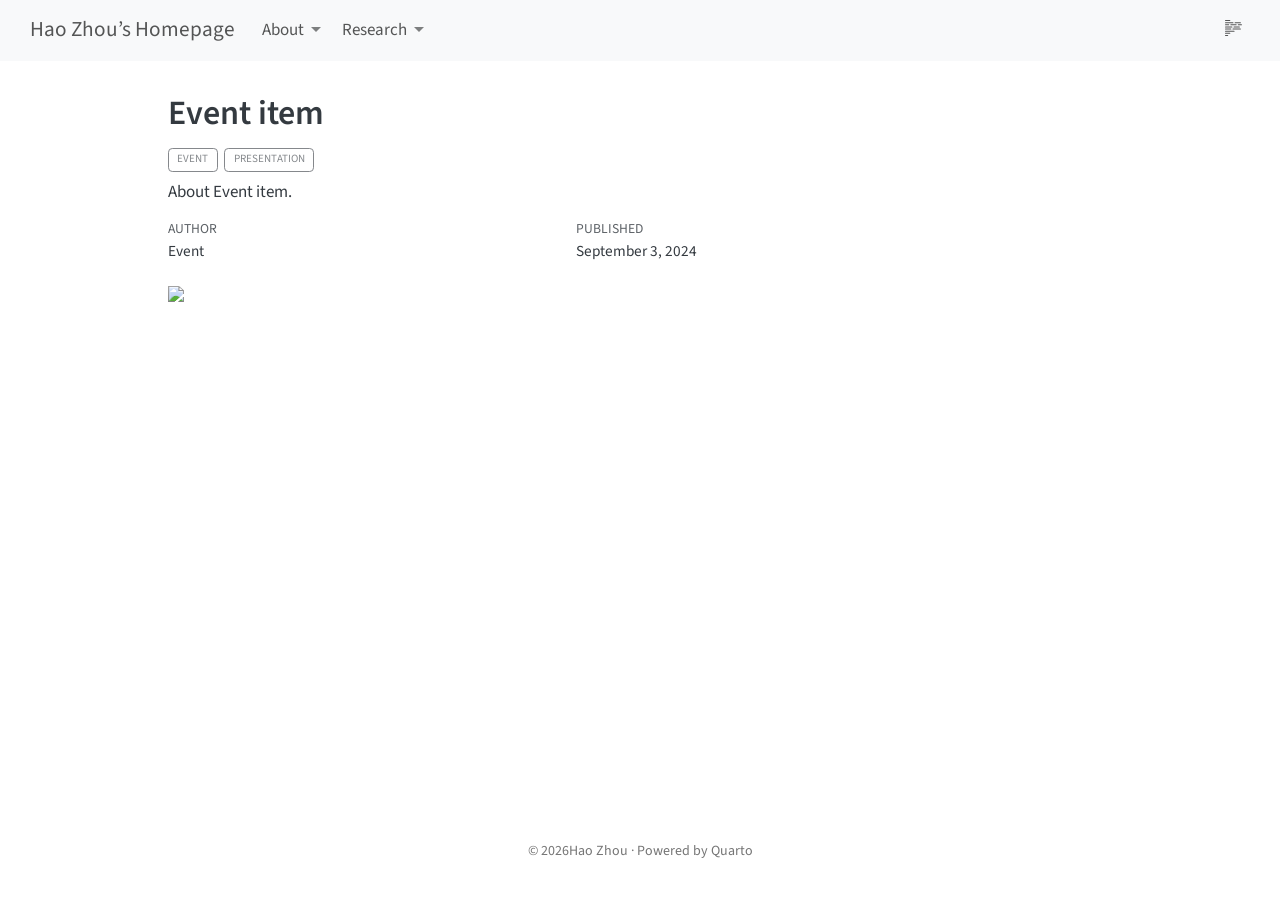
==== commit 4a5a8ab7: "update" ====
--- a/docs/posts/event-title/index.html
+++ b/docs/posts/event-title/index.html
@@ -10,7 +10,7 @@
 <meta name="dcterms.date" content="2024-09-03">
 <meta name="description" content="Academic homepage of Hao Zhou">
 
-<title>Event item – Homepage of Hao Zhou</title>
+<title>Event item – Hao Zhou’s Homepage</title>
 <style>
 code{white-space: pre-wrap;}
 span.smallcaps{font-variant: small-caps;}
@@ -33,6 +33,7 @@
 <script src="../../site_libs/quarto-search/fuse.min.js"></script>
 <script src="../../site_libs/quarto-search/quarto-search.js"></script>
 <meta name="quarto:offset" content="../../">
+<link href="../../favicon.png" rel="icon" type="image/png">
 <script src="../../site_libs/quarto-html/quarto.js" type="module"></script>
 <script src="../../site_libs/quarto-html/tabsets/tabsets.js" type="module"></script>
 <script src="../../site_libs/quarto-html/axe/axe-check.js" type="module"></script>
@@ -92,11 +93,11 @@
 
 
 <link rel="stylesheet" href="../../styles.css">
-<meta property="og:title" content="Event item – Homepage of Hao Zhou">
+<meta property="og:title" content="Event item – Hao Zhou’s Homepage">
 <meta property="og:description" content="About Event item.">
 <meta property="og:image" content="https://hao23zh.github.io/files/images/placeholder2.JPG">
-<meta property="og:site_name" content="Homepage of Hao Zhou">
-<meta name="twitter:title" content="Event item – Homepage of Hao Zhou">
+<meta property="og:site_name" content="Hao Zhou's Homepage">
+<meta name="twitter:title" content="Event item – Hao Zhou’s Homepage">
 <meta name="twitter:description" content="About Event item.">
 <meta name="twitter:image" content="https://hao23zh.github.io/files/images/placeholder2.JPG">
 <meta name="twitter:card" content="summary_large_image">
@@ -110,7 +111,7 @@
       <div class="navbar-container container-fluid">
       <div class="navbar-brand-container mx-auto">
     <a class="navbar-brand" href="../../index.html">
-    <span class="navbar-title">Homepage of Hao Zhou</span>
+    <span class="navbar-title">Hao Zhou’s Homepage</span>
     </a>
   </div>
             <div id="quarto-search" class="" title="Search"></div>
@@ -125,7 +126,7 @@
     </a>
     <ul class="dropdown-menu" aria-labelledby="nav-menu-about">    
         <li>
-    <a class="dropdown-item" href="../../posts.html#category=news">
+    <a class="dropdown-item" href="../../news.html">
  <span class="dropdown-text">News</span></a>
   </li>  
         <li>
@@ -144,8 +145,8 @@
  <span class="dropdown-text">Publications</span></a>
   </li>  
         <li>
-    <a class="dropdown-item" href="../../posts.html#category=paper">
- <span class="dropdown-text">Selected Papers</span></a>
+    <a class="dropdown-item" href="../../talks.html">
+ <span class="dropdown-text">Talks</span></a>
   </li>  
     </ul>
   </li>
--- a/docs/styles.css
+++ b/docs/styles.css
@@ -1,5 +1,4 @@
 /* css styles */
-/* 1. 移除照片下方链接的“按钮感”，使其像普通学术链接 */
 .column i.bi {
   margin-right: 8px;
   color: #0b59a7; /* 统一图标颜色 */
@@ -11,8 +10,10 @@
   font-size: 0.95em;
 }
 
-.column a:hover {
-  text-decoration: underline;
+/* 移除所有二级标题底部的下划线 */
+h2, .h2 {
+  border-bottom: none !important;
+  margin-top: 1.5rem;
 }
 
 /* 强制脚标内容不换行 */
@@ -27,38 +28,89 @@
   display: none !important; 
 }
 
-
 /* 3. 首页大标题间距调整 */
 h1.title {
   margin-bottom: 1.5rem;
 }
 
+/* --- 1. 全局 Listing 表格一致性设定 --- */
 
-/* 1. 让 Listing 的条目更紧凑 */
-.quarto-post {
-  padding-top: 1em !important;
-  padding-bottom: 1em !important;
-  border-bottom: 1px solid #eee;
+/* 隐藏所有 Listing 的表头 */
+.quarto-listing-table thead {
+  display: none !important;
 }
 
-/* 2. 移除 Listing 默认的标题链接颜色，使其更像学术引用 */
-.listing-title {
-  font-weight: 600;
-  color: #333 !important;
-  font-size: 1.1rem;
+/* 统一字号与去除边框 */
+.quarto-listing-table {
+  font-size: 0.85rem; 
+  border: none !important;
 }
 
-/* 3. 仿制按钮样式：为 DOI 链接添加一个微型标签感 */
-.listing-categories .listing-category {
-  background-color: #f8f9fa;
-  color: #003366;
-  border: 1px solid #dee2e6;
-  font-size: 0.7em;
-  text-transform: none; /* 保持原样，不强制大写 */
+/* 移除单元格顶部的默认边框，仅保留细微的底部分割线 */
+.quarto-listing-table td {
+  border-top: none !important;
+  border-bottom: 1px solid #f0f0f0 !important;
+  padding: 0.8rem 0; /* 统一上下间距 */
+  vertical-align: top;
 }
 
-/* 4. 搜索框和排序栏的样式微调 */
-.quarto-listing-filters {
-  margin-bottom: 2rem;
-  font-size: 0.9em;
+/* 移除最后一行底部的线 */
+.quarto-listing-table tr:last-child td {
+  border-bottom: none !important;
+}
+
+/* 统一日期列样式 */
+.listing-date {
+  color: #666;
+  font-weight: 500;
+}
+
+/* --- 2. 针对 Publications 页面 (EJS 模板) 的微调 --- */
+.listing-title-journal {
+  width: 90%;
+  line-height: 1.3;
+}
+
+.listing-row-title, .listing-row-author {
+  margin-bottom: 0.2rem;
+}
+
+.listing-row-title strong {
+  color: #000;
+  display: block;
+}
+
+.listing-author {
+  color: #555;
+  display: block;
+}
+
+.doi-link {
+  font-size: 0.75rem;
+  margin-left: 5px;
+  text-decoration: none;
+  color: #0b59a7;
+}
+
+/* --- 3. 针对 News 页面 (YAML 列表) 的微调 --- */
+#news-listing .listing-date {
+  width: 22%; /* News 的日期可能需要稍宽一点 */
+}
+
+#news-listing .listing-title {
+  width: 78%;
+  line-height: 1.4;
+}
+
+/* 分类标签标题样式 */
+.quarto-listing-category-title {
+  border-bottom: none !important;
+  text-transform: none;
+  font-weight: 600;
+  margin-top: 1rem;
+}
+
+/* 搜索框间距 */
+.quarto-listing-filter {
+  margin-bottom: 1.5rem;
 }
